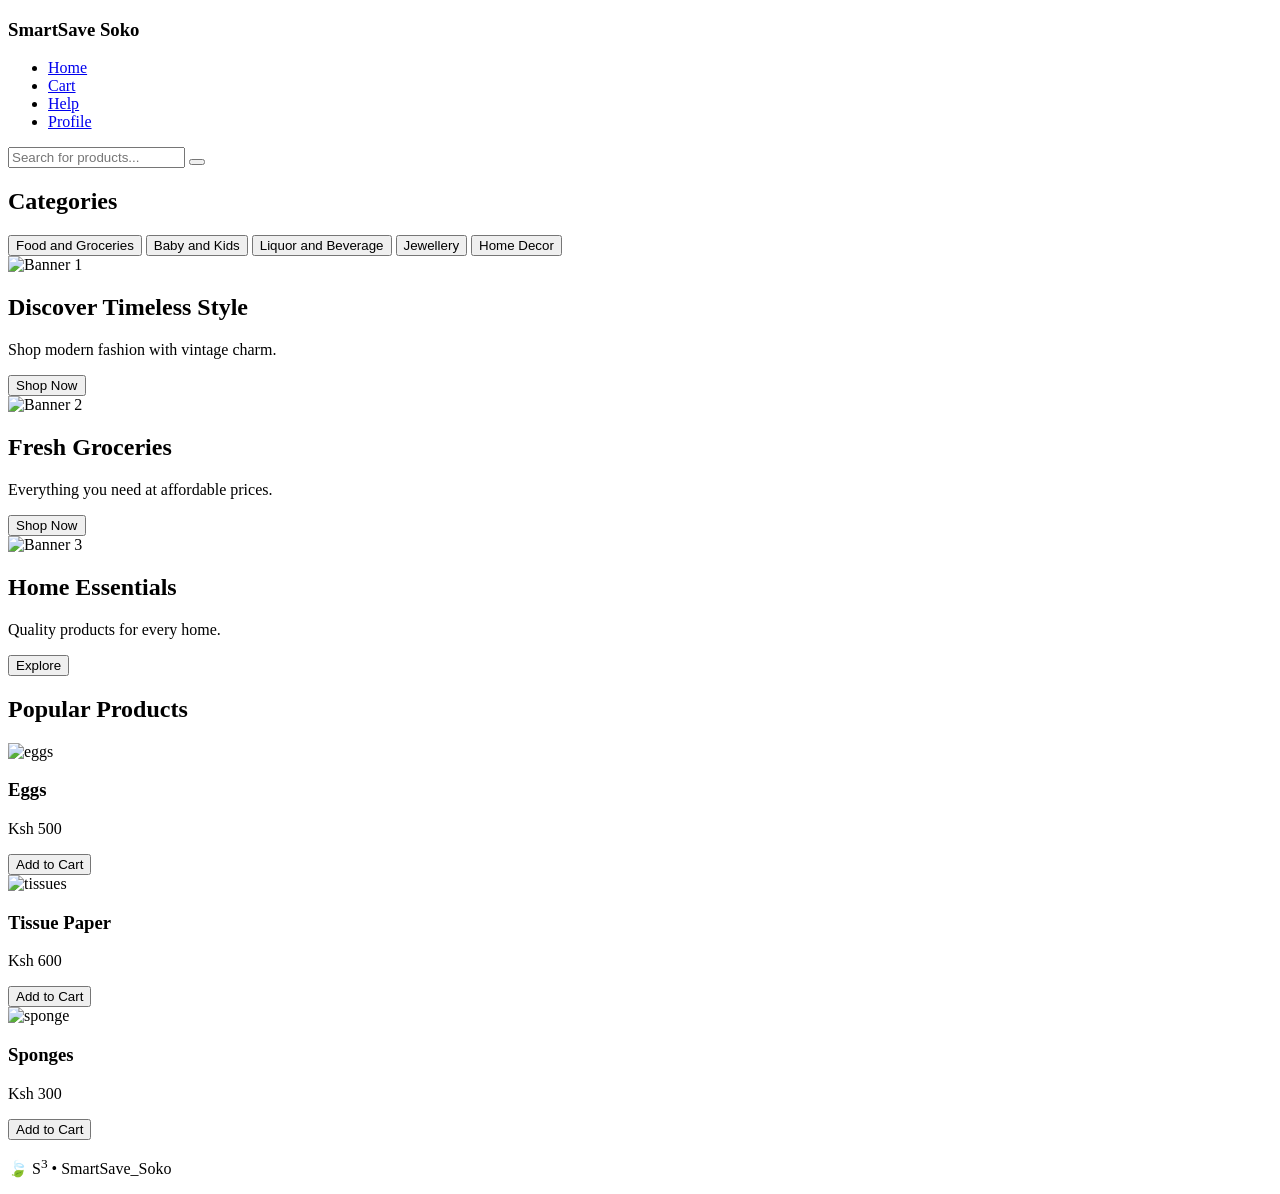
==== index.html @ 7406c53c "Add files via upload" ====
<!DOCTYPE html>
<html lang="en">
<head>
    <meta charset="UTF-8">
    <meta name="viewport" content="width=device-width, initial-scale=1.0">
    <title>Smart Soko</title>
    <link rel="stylesheet" href="index.css">
</head>
<body>

    <!-- Navigation -->
    <nav class="navbar">

        <div class="logo">
            <h3>SmartSave Soko</h3>
        </div>

        <ul class="nav-links">
            <li><a href="index.html">Home</a></li>
            <li><a href="cart.html">Cart</a></li>
            <li><a href="help.html">Help</a></li>
            <li><a href="profile.html">Profile</a></li>
        </ul>

    </nav>

    <!-- Search -->

    <section class="search-section">

        <div class="search-box">

            <input
                type="text"
                placeholder="Search for products...">

            <button>
                <i class="fa-solid fa-magnifying-glass"></i>
            </button>

        </div>

    </section>

    <!-- Categories -->

    <section class="categories">

        <h2>Categories</h2>

        <div class="category-list">

            <button>Food and Groceries</button>
            <button>Baby and Kids</button>
            <button>Liquor and Beverage</button>
            <button>Jewellery</button>
            <button>Home Decor</button>

        </div>

    </section>

    <!-- Featured Banner -->

    

    <!-- Wave Divider -->

   <section class="hero">

        <div class="slide active">
    
            <img src="images/banner1.jpg.jpg" alt="Banner 1">
    
            <div class="hero-content">
    
                <h1>Discover Timeless Style</h1>
    
                <p>Shop modern fashion with vintage charm.</p>
    
                <button>Shop Now</button>
    
            </div>
    
        </div>
    
        <div class="slide">
    
            <img src="images/banner2.jpg.jpg" alt="Banner 2">
    
            <div class="hero-content">
    
                <h1>Fresh Groceries</h1>
    
                <p>Everything you need at affordable prices.</p>
    
                <button>Shop Now</button>
    
            </div>
    
        </div>
    
        <div class="slide">
    
            <img src="images/banner3.jpg.jpg" alt="Banner 3">
    
            <div class="hero-content">
    
                <h1>Home Essentials</h1>
    
                <p>Quality products for every home.</p>
    
                <button>Explore</button>
    
            </div>
    
        </div>
    
    </section>
    <div class="wave">
    </div>

    <!-- Products -->

    <section class="products">

        <h2>Popular Products</h2>

        <div class="product-grid">

            <div class="product-card">

                <img src="images/eggs.jpg.jpg" alt="eggs">

                <h3>Eggs</h3>

                <p>Ksh 500</p>

                <button>Add to Cart</button>

            </div>

            <div class="product-card">

                <img src="images/tissues.jpg.jpg" alt="tissues">

                <h3>Tissue Paper</h3>

                <p>Ksh 600</p>

                <button>Add to Cart</button>

            </div>

            <div class="product-card">

                <img src="images/sponge.jpg.jpg" alt="sponge">

                <h3>Sponges</h3>

                <p>Ksh 300</p>

                <button>Add to Cart</button>

            </div>

        </div>

    </section>
    <script src="index.js"></script>
    <p class="signature">
        🍃 S<sup>3</sup> • SmartSave_Soko
    </p>
</body>
</html>
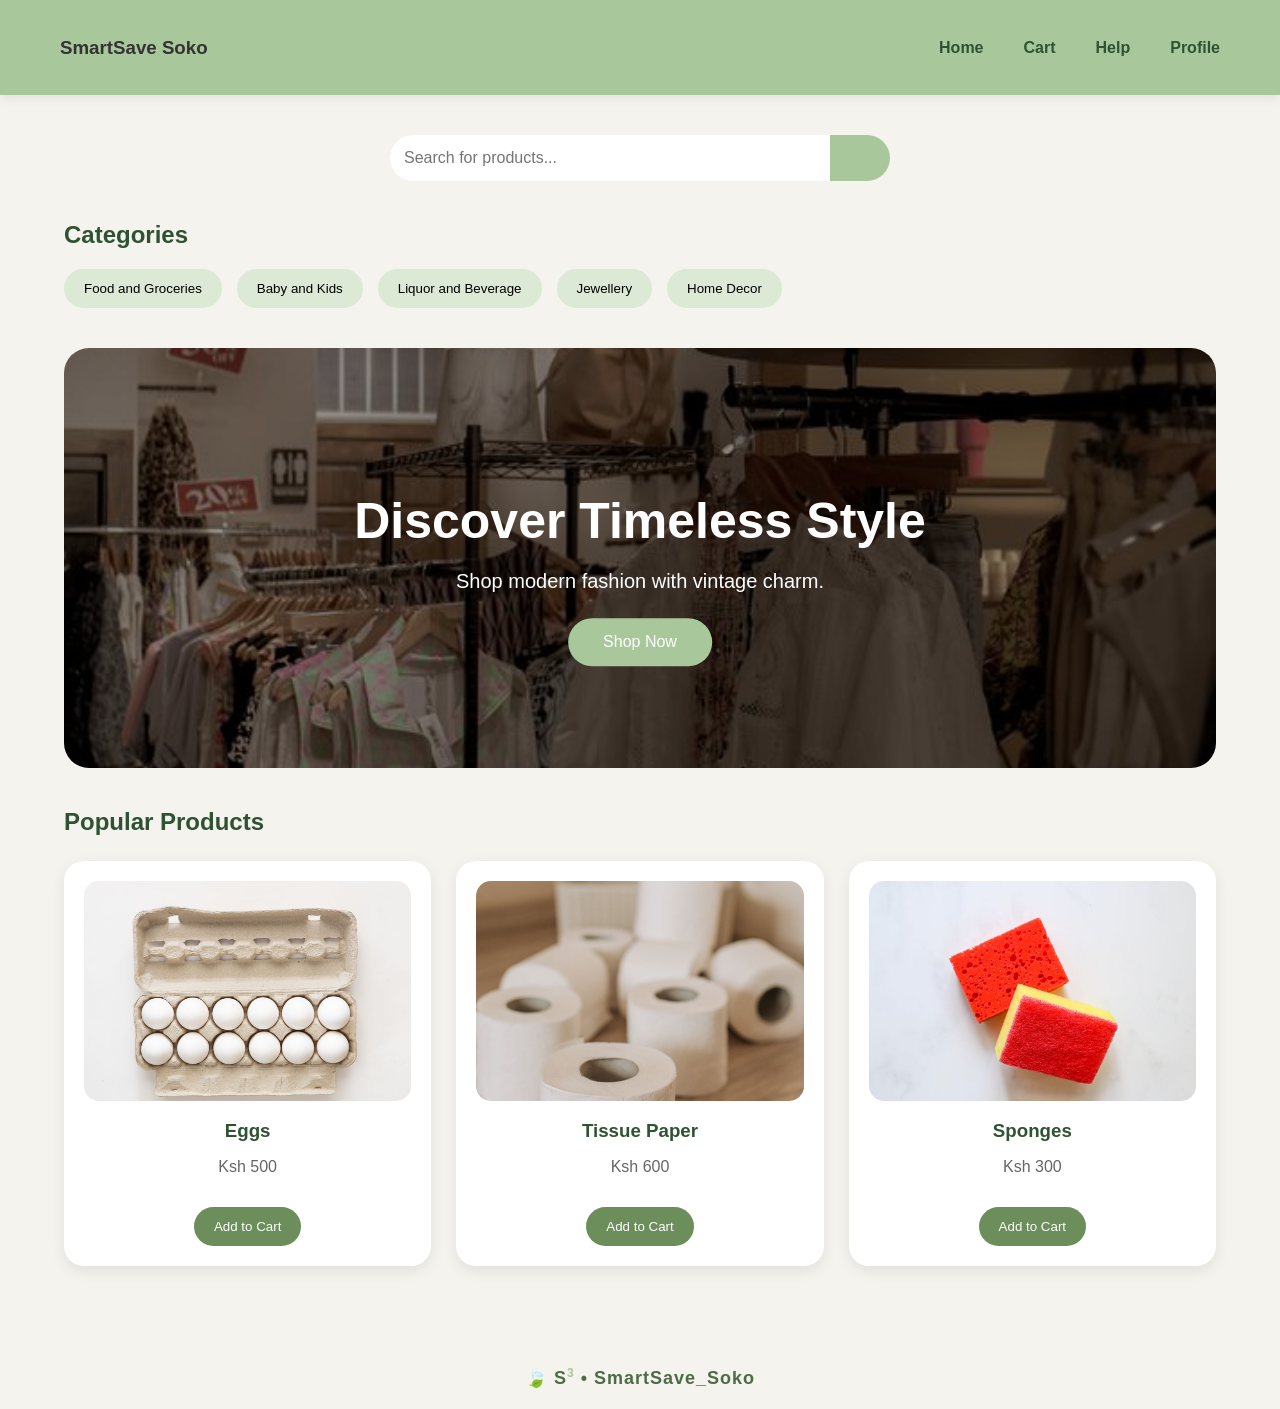
==== commit 6ae0327c: "Added cart, help, index, login, profile and images files" ====
--- a/index.html
+++ b/index.html
@@ -1,175 +1,175 @@
-<!DOCTYPE html>
-<html lang="en">
-<head>
-    <meta charset="UTF-8">
-    <meta name="viewport" content="width=device-width, initial-scale=1.0">
-    <title>Smart Soko</title>
-    <link rel="stylesheet" href="index.css">
-</head>
-<body>
-
-    <!-- Navigation -->
-    <nav class="navbar">
-
-        <div class="logo">
-            <h3>SmartSave Soko</h3>
-        </div>
-
-        <ul class="nav-links">
-            <li><a href="index.html">Home</a></li>
-            <li><a href="cart.html">Cart</a></li>
-            <li><a href="help.html">Help</a></li>
-            <li><a href="profile.html">Profile</a></li>
-        </ul>
-
-    </nav>
-
-    <!-- Search -->
-
-    <section class="search-section">
-
-        <div class="search-box">
-
-            <input
-                type="text"
-                placeholder="Search for products...">
-
-            <button>
-                <i class="fa-solid fa-magnifying-glass"></i>
-            </button>
-
-        </div>
-
-    </section>
-
-    <!-- Categories -->
-
-    <section class="categories">
-
-        <h2>Categories</h2>
-
-        <div class="category-list">
-
-            <button>Food and Groceries</button>
-            <button>Baby and Kids</button>
-            <button>Liquor and Beverage</button>
-            <button>Jewellery</button>
-            <button>Home Decor</button>
-
-        </div>
-
-    </section>
-
-    <!-- Featured Banner -->
-
-    
-
-    <!-- Wave Divider -->
-
-   <section class="hero">
-
-        <div class="slide active">
-    
-            <img src="images/banner1.jpg.jpg" alt="Banner 1">
-    
-            <div class="hero-content">
-    
-                <h1>Discover Timeless Style</h1>
-    
-                <p>Shop modern fashion with vintage charm.</p>
-    
-                <button>Shop Now</button>
-    
-            </div>
-    
-        </div>
-    
-        <div class="slide">
-    
-            <img src="images/banner2.jpg.jpg" alt="Banner 2">
-    
-            <div class="hero-content">
-    
-                <h1>Fresh Groceries</h1>
-    
-                <p>Everything you need at affordable prices.</p>
-    
-                <button>Shop Now</button>
-    
-            </div>
-    
-        </div>
-    
-        <div class="slide">
-    
-            <img src="images/banner3.jpg.jpg" alt="Banner 3">
-    
-            <div class="hero-content">
-    
-                <h1>Home Essentials</h1>
-    
-                <p>Quality products for every home.</p>
-    
-                <button>Explore</button>
-    
-            </div>
-    
-        </div>
-    
-    </section>
-    <div class="wave">
-    </div>
-
-    <!-- Products -->
-
-    <section class="products">
-
-        <h2>Popular Products</h2>
-
-        <div class="product-grid">
-
-            <div class="product-card">
-
-                <img src="images/eggs.jpg.jpg" alt="eggs">
-
-                <h3>Eggs</h3>
-
-                <p>Ksh 500</p>
-
-                <button>Add to Cart</button>
-
-            </div>
-
-            <div class="product-card">
-
-                <img src="images/tissues.jpg.jpg" alt="tissues">
-
-                <h3>Tissue Paper</h3>
-
-                <p>Ksh 600</p>
-
-                <button>Add to Cart</button>
-
-            </div>
-
-            <div class="product-card">
-
-                <img src="images/sponge.jpg.jpg" alt="sponge">
-
-                <h3>Sponges</h3>
-
-                <p>Ksh 300</p>
-
-                <button>Add to Cart</button>
-
-            </div>
-
-        </div>
-
-    </section>
-    <script src="index.js"></script>
-    <p class="signature">
-        🍃 S<sup>3</sup> • SmartSave_Soko
-    </p>
-</body>
+<!DOCTYPE html>
+<html lang="en">
+<head>
+    <meta charset="UTF-8">
+    <meta name="viewport" content="width=device-width, initial-scale=1.0">
+    <title>Smart Soko</title>
+    <link rel="stylesheet" href="index.css">
+</head>
+<body>
+
+    <!-- Navigation -->
+    <nav class="navbar">
+
+        <div class="logo">
+            <h3>SmartSave Soko</h3>
+        </div>
+
+        <ul class="nav-links">
+            <li><a href="index.html">Home</a></li>
+            <li><a href="cart.html">Cart</a></li>
+            <li><a href="help.html">Help</a></li>
+            <li><a href="profile.html">Profile</a></li>
+        </ul>
+
+    </nav>
+
+    <!-- Search -->
+
+    <section class="search-section">
+
+        <div class="search-box">
+
+            <input
+                type="text"
+                placeholder="Search for products...">
+
+            <button>
+                <i class="fa-solid fa-magnifying-glass"></i>
+            </button>
+
+        </div>
+
+    </section>
+
+    <!-- Categories -->
+
+    <section class="categories">
+
+        <h2>Categories</h2>
+
+        <div class="category-list">
+
+            <button>Food and Groceries</button>
+            <button>Baby and Kids</button>
+            <button>Liquor and Beverage</button>
+            <button>Jewellery</button>
+            <button>Home Decor</button>
+
+        </div>
+
+    </section>
+
+    <!-- Featured Banner -->
+
+    
+
+    <!-- Wave Divider -->
+
+   <section class="hero">
+
+        <div class="slide active">
+    
+            <img src="images/banner1.jpg.jpg" alt="Banner 1">
+    
+            <div class="hero-content">
+    
+                <h1>Discover Timeless Style</h1>
+    
+                <p>Shop modern fashion with vintage charm.</p>
+    
+                <button>Shop Now</button>
+    
+            </div>
+    
+        </div>
+    
+        <div class="slide">
+    
+            <img src="images/banner2.jpg.jpg" alt="Banner 2">
+    
+            <div class="hero-content">
+    
+                <h1>Fresh Groceries</h1>
+    
+                <p>Everything you need at affordable prices.</p>
+    
+                <button>Shop Now</button>
+    
+            </div>
+    
+        </div>
+    
+        <div class="slide">
+    
+            <img src="images/banner3.jpg.jpg" alt="Banner 3">
+    
+            <div class="hero-content">
+    
+                <h1>Home Essentials</h1>
+    
+                <p>Quality products for every home.</p>
+    
+                <button>Explore</button>
+    
+            </div>
+    
+        </div>
+    
+    </section>
+    <div class="wave">
+    </div>
+
+    <!-- Products -->
+
+    <section class="products">
+
+        <h2>Popular Products</h2>
+
+        <div class="product-grid">
+
+            <div class="product-card">
+
+                <img src="images/eggs.jpg.jpg" alt="eggs">
+
+                <h3>Eggs</h3>
+
+                <p>Ksh 500</p>
+
+                <button>Add to Cart</button>
+
+            </div>
+
+            <div class="product-card">
+
+                <img src="images/tissues.jpg.jpg" alt="tissues">
+
+                <h3>Tissue Paper</h3>
+
+                <p>Ksh 600</p>
+
+                <button>Add to Cart</button>
+
+            </div>
+
+            <div class="product-card">
+
+                <img src="images/sponge.jpg.jpg" alt="sponge">
+
+                <h3>Sponges</h3>
+
+                <p>Ksh 300</p>
+
+                <button>Add to Cart</button>
+
+            </div>
+
+        </div>
+
+    </section>
+    <script src="index.js"></script>
+    <p class="signature">
+        🍃 S<sup>3</sup> • SmartSave_Soko
+    </p>
+</body>
 </html>
--- a/index.css
+++ b/index.css
@@ -0,0 +1,269 @@
+body{
+    margin: 0;
+    font-family: Arial, Helvetica, sans-serif;
+    background: #F5F3EE;
+    color: #333;
+}
+
+/* Navbar */
+
+.navbar{
+    display: flex;
+    justify-content: space-between;
+    align-items: center;
+    padding: 18px 60px;
+    background: #A8C89B;
+    box-shadow: 0 3px 10px rgba(0,0,0,0.08);
+}
+
+.logo h2{
+    color: #2F5233;
+    margin: 0;
+}
+
+.nav-links{
+    list-style: none;
+    display: flex;
+    gap: 40px;
+    margin: 0;
+}
+
+.nav-links a{
+    text-decoration: none;
+    color: #2F5233;
+    font-weight: bold;
+    transition: .3s;
+}
+
+.nav-links a:hover{
+    color: white;
+}
+
+/* Search */
+
+.search-section{
+    display: flex;
+    justify-content: center;
+    margin: 40px 0;
+}
+
+.search-box{
+    display: flex;
+    width: 500px;
+}
+
+.search-box input{
+    flex: 1;
+    padding: 14px;
+    border: none;
+    border-radius: 25px 0 0 25px;
+    outline: none;
+    background: white;
+    font-size: 16px;
+}
+
+.search-box button{
+    width: 60px;
+    border: none;
+    background: #A8C89B;
+    color: white;
+    border-radius: 0 25px 25px 0;
+    cursor: pointer;
+}
+
+.search-box button:hover{
+    background: #567547;
+}
+
+/* Categories */
+
+.categories{
+    width: 90%;
+    margin: auto;
+}
+
+.categories h2{
+    color: #2F5233;
+
+}
+
+.category-list{
+    display: flex;
+    gap: 15px;
+    flex-wrap: wrap;
+    margin-top: 20px;
+}
+
+.category-list button{
+    border: none;
+    padding: 12px 20px;
+    background: #DCE9D5;
+    border-radius: 20px;
+    cursor: pointer;
+    transition: .3s;
+}
+
+.category-list button:hover{
+    background: #A8C89B;
+    color: white;
+}
+
+/* Hero */
+
+/*=========================
+HERO SLIDER
+=========================*/
+
+.hero{
+    position: relative;
+    width: 90%;
+    height: 420px;
+    margin: 40px auto;
+    overflow: hidden;
+    border-radius: 25px;
+}
+
+.slide{
+    position: absolute;
+    top: 0;
+    left: 0;
+    width: 100%;
+    height: 100%;
+
+    opacity: 0;
+    visibility: hidden;
+
+    transition: opacity 1s ease-in-out;
+}
+
+.slide.active{
+    opacity: 1;
+    visibility: visible;
+}
+
+.slide img{
+    width: 100%;
+    height: 100%;
+    object-fit: cover;
+    filter: brightness(60%);
+}
+
+.hero-content{
+    position: absolute;
+    top: 50%;
+    left: 50%;
+    transform: translate(-50%, -50%);
+    text-align: center;
+    color: white;
+}
+
+.hero-content h1{
+    font-size: 50px;
+    margin-bottom: 15px;
+}
+
+.hero-content p{
+    font-size: 20px;
+    margin-bottom: 25px;
+}
+
+.hero-content button{
+    background: #A8C89B;
+    color: white;
+    border: none;
+    padding: 15px 35px;
+    border-radius: 30px;
+    font-size: 16px;
+    cursor: pointer;
+    transition: 0.3s;
+}
+
+.hero-content button:hover{
+    background: #8FB483;
+}
+
+/* Wave */
+
+.wave{
+    font-size: 35px;
+    color: #8DB57E;
+    text-align: center;
+    margin: 30px 0;
+    letter-spacing: -5px;
+}
+
+/* Products */
+
+.products{
+    width: 90%;
+    margin: auto;
+    padding-bottom: 60px;
+}
+
+.products h2{
+    color: #2F5233;
+    margin-bottom: 25px;
+}
+
+.product-grid{
+    display: grid;
+    grid-template-columns: repeat(auto-fit,minmax(250px,1fr));
+    gap: 25px;
+}
+
+.product-card{
+    background: white;
+    border-radius: 20px;
+    padding: 20px;
+    text-align: center;
+    box-shadow: 0 5px 15px rgba(0,0,0,.08);
+    transition: .3s;
+}
+
+.product-card:hover{
+    transform: translateY(-8px);
+}
+
+.product-card img{
+    width: 100%;
+    height: 220px;
+    object-fit: cover;
+    border-radius: 15px;
+}
+
+.product-card h3{
+    color: #2F5233;
+    margin: 15px 0 10px;
+}
+
+.product-card p{
+    color: #666;
+}
+
+.product-card button{
+    margin-top: 15px;
+    border: none;
+    background: #6B8E5B;
+    color: white;
+    padding: 12px 20px;
+    border-radius: 20px;
+    cursor: pointer;
+}
+
+.product-card button:hover{
+    background: #567547;
+}
+.signature{
+    text-align:center;
+    margin:40px 0 20px;
+    font-size:18px;
+    color:#4D6B46;
+    font-weight:600;
+    letter-spacing:1px;
+}
+
+.signature sup{
+    color:#A8C89B;
+    font-size:12px;
+    font-weight:bold;
+}
